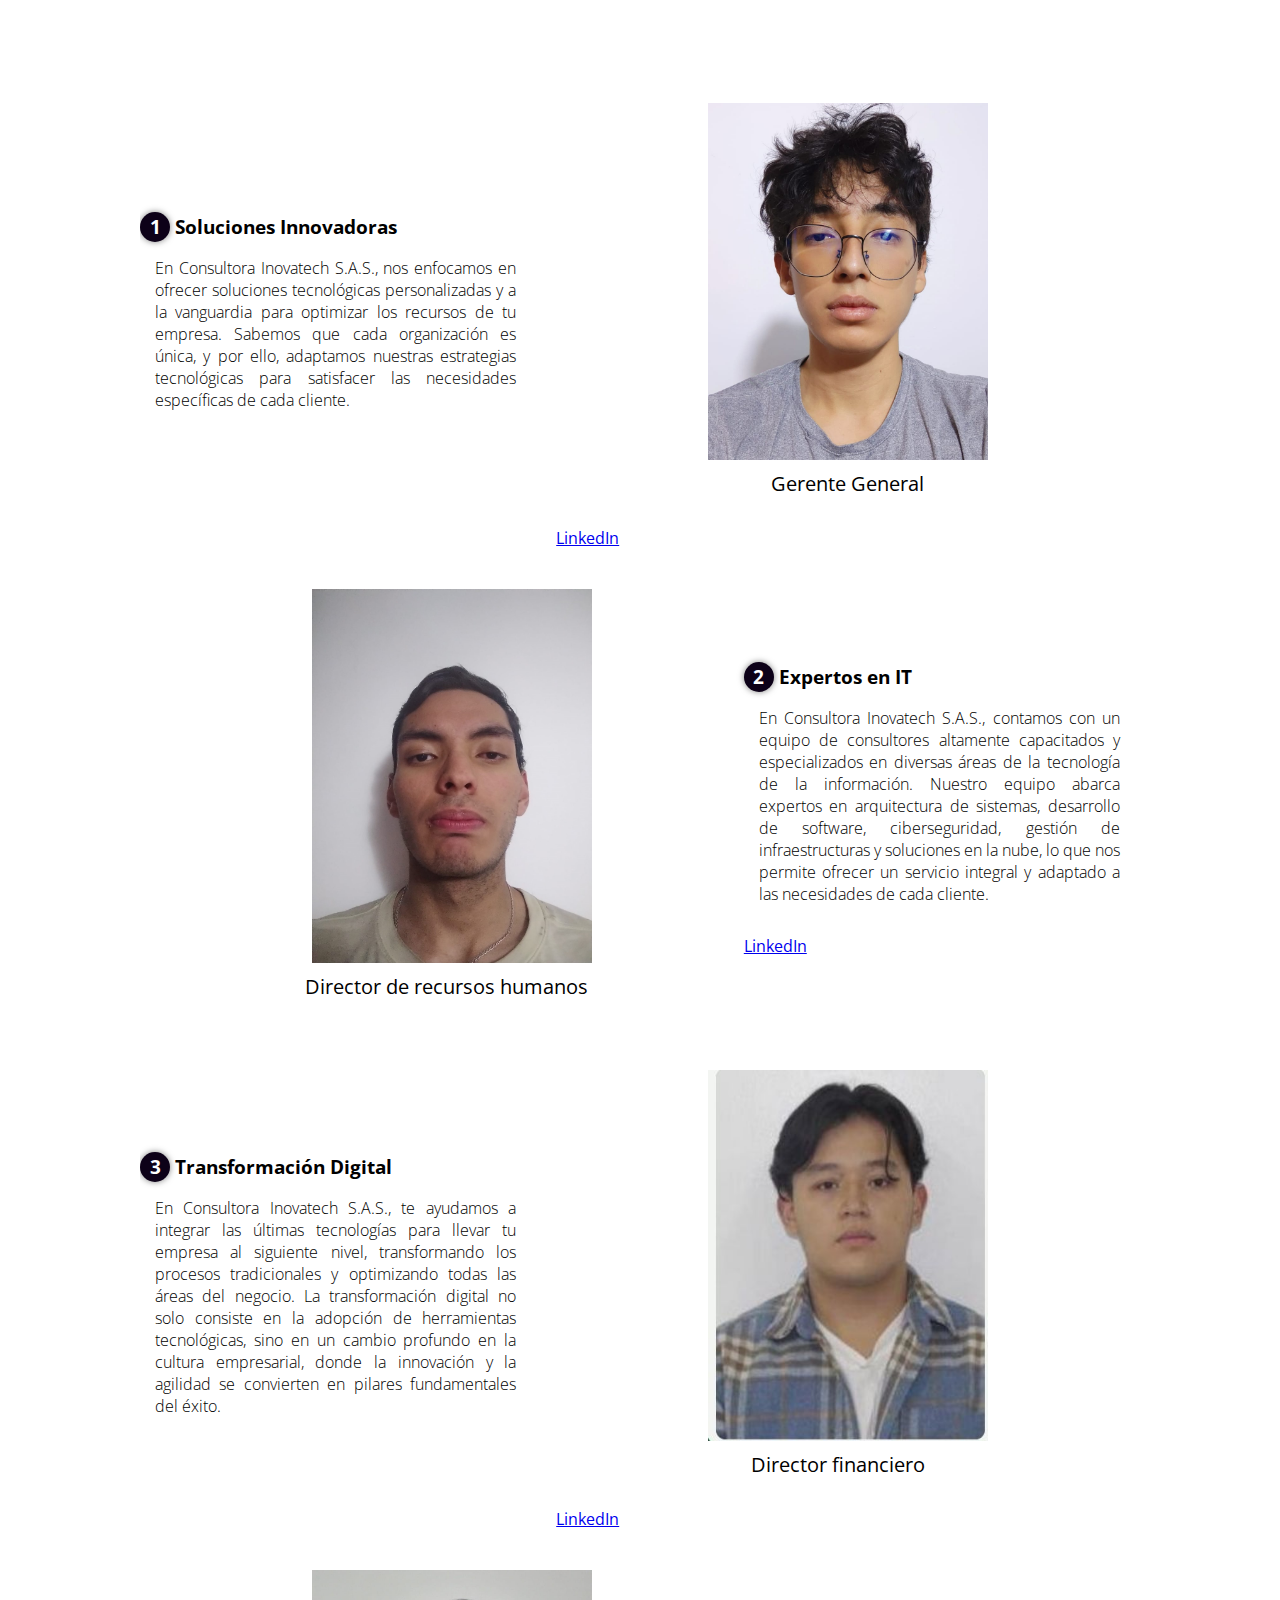
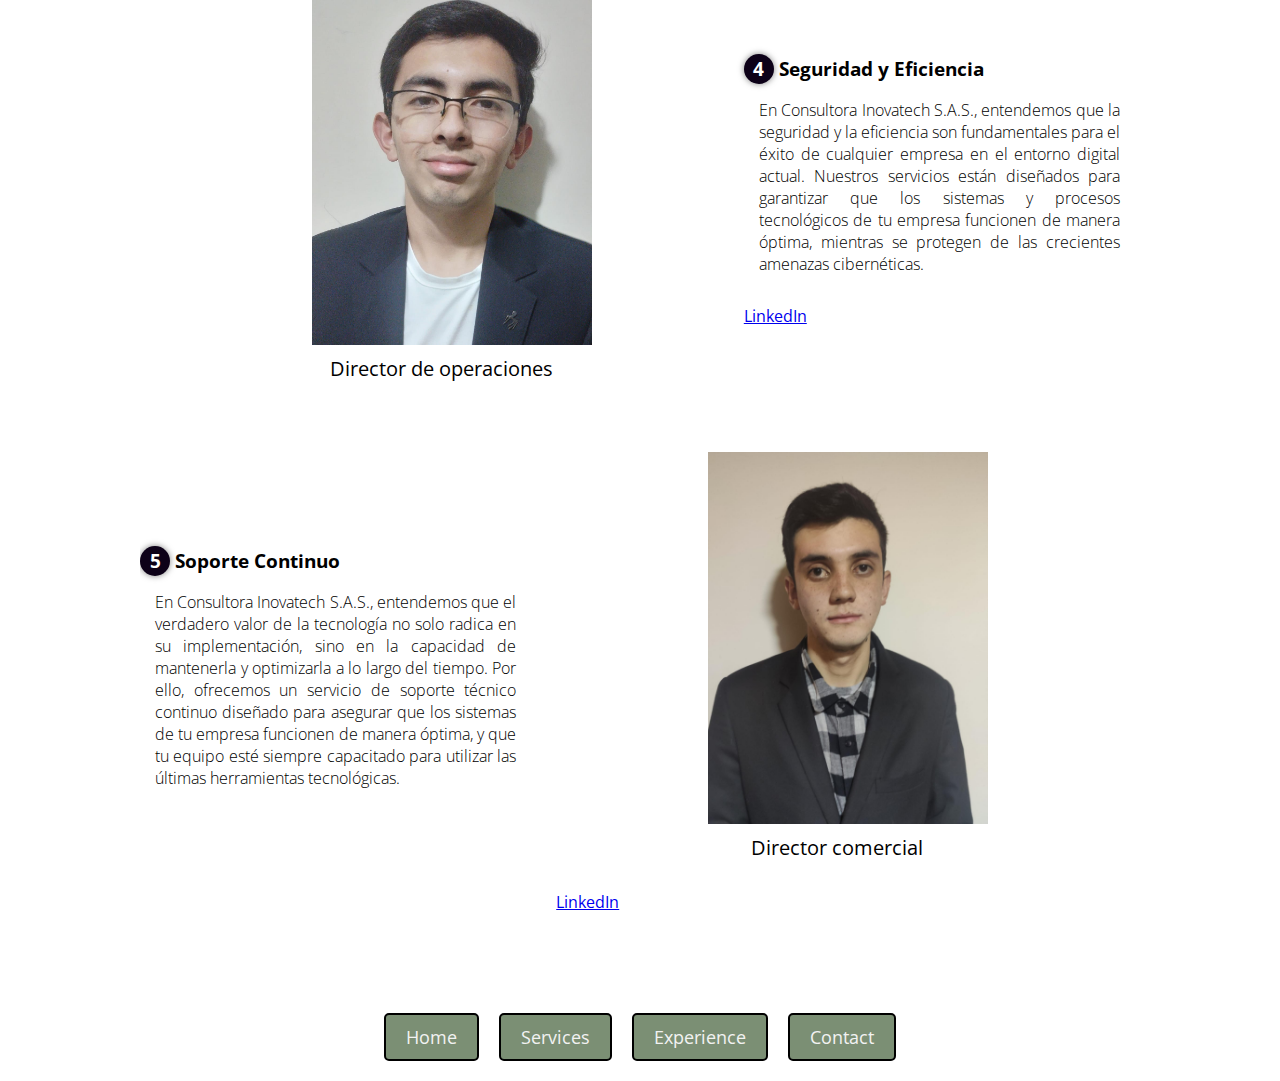
==== about.html @ f3a57cbb "Add files via upload" ====
<!DOCTYPE html>
<html lang="es">

<head>
    <meta charset="UTF-8">
    <meta name="viewport" content="width=device-width, initial-scale=1.0">
    <meta http-equiv="X-UA-Compatible" content="ie=edge">
    <title>Acerca de Nosotros - Consultora Inovatech S.A.S.</title>
    <style>
        .button-container {
            display: flex;
            justify-content: center;
            gap: 20px;
            margin-bottom: 20px;
        }

        .button-container a {
            text-decoration: none;
            padding: 10px 20px;
            background-color: #7B8F74; /* Fondo verde para los botones */
            color: #F2F2F2;
            font-size: 18px;
            border-radius: 5px;
            border: 2px solid #000;
            transition: background-color 0.3s ease, color 0.3s ease;
        }

        .button-container a:hover {
            background-color: #000;
            color: #F2F2F2;
        }
    </style>
    <link href="https://fonts.googleapis.com/css?family=Open+Sans:300,400,700,800&display=swap" rel="stylesheet">
    <link rel="stylesheet" href="css/estilos.css"> 
</head>

<body>
    <section id="acerca-de" class="contenedor sobre-nosotros">
        <h2 class="titulo">Acerca de nosotros</h2>
        <div class="contenedor-sobre-nosotros">
            <div class="contenido-textos">
                <div class="contenido-texto-imagen">
                    <div class="texto1">
                        <h3><span>1</span>Soluciones Innovadoras</h3>
                        <p>En Consultora Inovatech S.A.S., nos enfocamos en ofrecer soluciones tecnológicas personalizadas y a la vanguardia para optimizar los recursos de tu empresa. Sabemos que cada organización es única, y por ello, adaptamos nuestras estrategias tecnológicas para satisfacer las necesidades específicas de cada cliente.</p>
                    </div>
                    <div class="imagen-lado-derecho imagen-hover-container">
                        <img src="img/leo.jpeg" alt="Equipo Inovatech" class="imagen-about-us">
                        <div class="hover-text">Leo David Pérez Ramírez<br><br>Gerente General de Consultora Inovatech S.A.S., cuenta con cinco años de experiencia liderando la empresa hacia el éxito. Su rol incluye desarrollar estrategias, gestionar recursos y promover la innovación.<br><br>
                            Actualmente, está realizando un curso avanzado en gestión de proyectos tecnológicos. Su capacidad para transformar desafíos en oportunidades y su compromiso con la satisfacción del cliente lo destacan como un líder excepcional.<br><br>https://www.linkedin.com/in/leo-david-perez-ramirez-017656322?utm_source=share&utm_campaign=share_via&utm_content=profile&utm_medium=android_app</div>
                        <p class="texto-imagen1"><strong>Gerente General</strong></p>
                        <a href="https://www.linkedin.com/in/leo-david-perez-ramirez-017656322?utm_source=share&utm_campaign=share_via&utm_content=profile&utm_medium=android_app" target="_blank">LinkedIn</a>
                    </div>
                </div>
                <div class="contenido-texto-imagen-inverso">
                    <div class="imagen-lado-izquierdo imagen-hover-container">
                        <img src="img/ferddy.jpeg" alt="Equipo Inovatech" class="imagen-about-us">
                        <div class="hover-text">Ferddy Darrell Riaño Saldaña<br><br>Director de Recursos Humanos de Consultora Inovatech S.A.S. Con una amplia experiencia en gestión de talento, se encarga de supervisar y optimizar los procesos de reclutamiento, desarrollo y retención de personal.

                            <br><br>Actualmente, está realizando un curso avanzado en desarrollo organizacional. Su capacidad para mejorar el ambiente laboral y su compromiso con el bienestar de los empleados lo destacan como un líder fundamental en la empresa.</div>
                        <p class="texto-imagen2"><strong>Director de recursos humanos</strong></p>
                    </div>
                    <div class="texto2">
                        <h3><span>2</span>Expertos en IT</h3>
                        <p>En Consultora Inovatech S.A.S., contamos con un equipo de consultores altamente capacitados y especializados en diversas áreas de la tecnología de la información. Nuestro equipo abarca expertos en arquitectura de sistemas, desarrollo de software, ciberseguridad, gestión de infraestructuras y soluciones en la nube, lo que nos permite ofrecer un servicio integral y adaptado a las necesidades de cada cliente.</p>
                        <a href="https://www.linkedin.com/in/ferddy-darrell-ria%C3%B1o-salda%C3%B1a-5b4982328?lipi=urn%3Ali%3Apage%3Ad_flagship3_profile_view_base_contact_details%3BFHNaKoNQT3SoKS76l8P3gw%3D%3D" target="_blank">LinkedIn</a>
                    </div>
                </div>
                <div class="contenido-texto-imagen">
                    <div class="texto1">
                        <h3><span>3</span>Transformación Digital</h3>
                        <p>En Consultora Inovatech S.A.S., te ayudamos a integrar las últimas tecnologías para llevar tu empresa al siguiente nivel, transformando los procesos tradicionales y optimizando todas las áreas del negocio. La transformación digital no solo consiste en la adopción de herramientas tecnológicas, sino en un cambio profundo en la cultura empresarial, donde la innovación y la agilidad se convierten en pilares fundamentales del éxito.</p>
                    </div>
                    <div class="imagen-lado-derecho imagen-hover-container">
                        <img src="img/daniel.jpeg" alt="Transformación Digital" class="imagen-about-us">
                        <div class="hover-text">Danniel Alejandro Parra Chavarro<br><br>Director Financiero de Consultora Inovatech S.A.S. Con una sólida experiencia en gestión financiera, supervisa los recursos económicos de la empresa, asegurando una administración eficiente y efectiva. 

                            <br><br>Actualmente, está realizando un curso avanzado en análisis financiero. Su capacidad para optimizar procesos financieros y su compromiso con la estabilidad económica de la empresa lo convierten en un líder esencial.</div>
                        <p class="texto-imagen3"><strong>Director financiero</strong></p>
                        <a href="https://www.linkedin.com/in/danniel-alejandro-parra-chavarro-335135322/" target="_blank">LinkedIn</a>
                    </div>
                </div>

                <div class="contenido-texto-imagen-inverso">
                    <div class="imagen-lado-izquierdo imagen-hover-container">
                        <img src="img/jose.jpeg" alt="Seguridad y Eficiencia" class="imagen-about-us">
                        <div class="hover-text">José Luis Sabogal Monroy<br><br>Director de Operaciones de Consultora Inovatech S.A.S. Con una vasta experiencia en gestión operativa, supervisa y optimiza los procesos internos para asegurar la eficiencia y calidad en los servicios. 

                            <br><br>Actualmente, está realizando un curso avanzado en gestión de operaciones. Su habilidad para mejorar la productividad y su compromiso con la excelencia operativa lo convierten en un líder clave en la empresa.</div>
                        <p class="texto-imagen4"><strong>Director de operaciones </strong></p>
                    </div>
                    <div class="texto2">
                        <h3><span>4</span>Seguridad y Eficiencia</h3>
                        <p>En Consultora Inovatech S.A.S., entendemos que la seguridad y la eficiencia son fundamentales para el éxito de cualquier empresa en el entorno digital actual. Nuestros servicios están diseñados para garantizar que los sistemas y procesos tecnológicos de tu empresa funcionen de manera óptima, mientras se protegen de las crecientes amenazas cibernéticas.</p>
                        <a href="https://www.linkedin.com/in/jose-luis-sabogal-monroy-962540328/" target="_blank">LinkedIn</a>
                    </div>
                </div>                    
                <div class="contenido-texto-imagen">
                    <div class="texto1">
                        <h3><span>5</span>Soporte Continuo</h3>
                        <p>En Consultora Inovatech S.A.S., entendemos que el verdadero valor de la tecnología no solo radica en su implementación, sino en la capacidad de mantenerla y optimizarla a lo largo del tiempo. Por ello, ofrecemos un servicio de soporte técnico continuo diseñado para asegurar que los sistemas de tu empresa funcionen de manera óptima, y que tu equipo esté siempre capacitado para utilizar las últimas herramientas tecnológicas.</p>
                    </div>
                    <div class="imagen-lado-derecho imagen-hover-container">
                        <img src="img/juan.jpeg" alt="Soporte Continuo" class="imagen-about-us">
                        <div class="hover-text">Juan David Ramírez Valero<br><br>Director Comercial de Consultora Inovatech S.A.S. Con amplia experiencia en ventas y estrategias de mercado, lidera el desarrollo de nuevas oportunidades de negocio y la gestión de relaciones con clientes clave.

                            <br><br>Actualmente, está realizando un curso avanzado en estrategias de ventas y marketing. Su habilidad para impulsar el crecimiento comercial y su enfoque en la satisfacción del cliente lo convierten en un líder crucial para el éxito de la empresa.</div>
                        <p class="texto-imagen5"><strong>Director comercial</strong></p>
                        <a href="https://www.linkedin.com/in/juan-david-ramirez-valero-997497328?utm_source=share&utm_campaign=share_via&utm_content=profile&utm_medium=android_app" target="_blank">LinkedIn</a>
                    </div>
                </div>                    
            </div>
        </div>
    </section>
    <div class="button-container">
        <a href="index.html">Home</a>
        <a href="services.html">Services</a>
        <a href="experience.html">Experience</a>
        <a href="contact.html">Contact</a>
    </div>
</body>

</html>
---- css/estilos.css ----
* {
    margin: 0;
    padding: 0;
    box-sizing: border-box;
}

body {
    font-family: 'Open Sans', sans-serif;
}

.contenedor {
    padding: 60px 0;
    width: 90%;
    max-width: 1000px;
    margin: auto;
    overflow: hidden;
}

.titulo {
    color: #0e0211;
    font-size: 30px;
    text-align: center;
    margin-bottom: 60px;
}

/* Header */

header {
    width: 100%;
    height: 600px;
    background: #d64040;
    background: linear-gradient(to right, hsla(135, 25%, 36%, 0.788), hsla(135, 25%, 36%, 0.788)), url(../img/Top.png);
    background-size: cover;
    background-attachment: fixed;
    position: relative;
}

nav {
    text-align: right;
    padding: 30px 50px 0 0;
}

nav > a {
    color: #fff;
    font-weight: 300;
    text-decoration: none;
    margin-right: 10px;
}

nav > a:hover {
    text-decoration: underline;
}

.textos-header {
    display: flex;
    height: 430px;
    width: 100%;
    align-items: center;
    justify-content: center;
    flex-direction: column;
    text-align: center;
}

.textos-header h1 {
    font-size: 50px;
    color: #fff;
}

.textos-header h2 {
    font-size: 30px;
    font-weight: 300;
    color: #fff;
}

.wave {
    position: absolute;
    bottom: 0;
    width: 100%;
}

/* Acerca de Nosotros */

.sobre-nosotros {
    padding: 30px 0 60px 0;
}

.contenedor-sobre-nosotros {
    display: flex;
    justify-content: space-evenly;
}

.imagen-about-us {
    width: 48%;
    height: auto;
    object-fit: cover;
}

.sobre-nosotros .contenido-textos {
    width: 100%;
}

.contenido-textos h3 {
    margin-bottom: 15px;
}

.contenido-textos h3 span {
    background: #0d0118;
    color: #fff;
    border-radius: 50%;
    display: inline-block;
    text-align: center;
    width: 30px;
    height: 30px;
    padding: 2px;
    box-shadow: 0 0 6px 0 rgba(0, 0, 0, .5);
    margin-right: 5px;
}

.contenido-textos p {
    padding: 0px 0px 30px 15px;
    font-weight: 300;
    text-align: justify;
}

.imagen-hover-container {
    position: relative;
}

.hover-text {
    position: absolute;
    top: 50%;
    left: 50%;
    transform: translate(-50%, -50%);
    color: white;
    font-weight: bold;
    font-size: 16px;
    background: rgba(0, 0, 0, 0.7);
    padding: 10px;
    border-radius: 5px;
    opacity: 0;
    transition: opacity 0.3s ease;
}

.imagen-hover-container:hover .hover-text {
    opacity: 1;
}

.texto-imagen1 {
    text-align: center; /* Centrar el texto inicialmente */
    font-weight: bold;  /* Negrita para el texto */
    margin-top: 10px;   /* Espacio entre la imagen y el texto */
    font-size: 20px;    /* Ajustar el tamaño de la fuente */
    margin-left: 200px;  /* Corre el texto un poco a la derecha */
}

.texto-imagen2 {
    text-align: center; /* Centrar el texto inicialmente */
    font-weight: bold;  /* Negrita para el texto */
    margin-top: 10px;   /* Espacio entre la imagen y el texto */
    font-size: 20px;    /* Ajustar el tamaño de la fuente */
    margin-left: 130px;  /* Corre el texto un poco a la derecha */
}

.texto-imagen3 {
    text-align: center; /* Centrar el texto inicialmente */
    font-weight: bold;  /* Negrita para el texto */
    margin-top: 10px;   /* Espacio entre la imagen y el texto */
    font-size: 20px;    /* Ajustar el tamaño de la fuente */
    margin-left: 180px;  /* Corre el texto un poco a la derecha */
}

.texto-imagen4 {
    text-align: center; /* Centrar el texto inicialmente */
    font-weight: bold;  /* Negrita para el texto */
    margin-top: 10px;   /* Espacio entre la imagen y el texto */
    font-size: 20px;    /* Ajustar el tamaño de la fuente */
    margin-left: 155px;  /* Corre el texto un poco a la derecha */
}

.texto-imagen5 {
    text-align: center; /* Centrar el texto inicialmente */
    font-weight: bold;  /* Negrita para el texto */
    margin-top: 10px;   /* Espacio entre la imagen y el texto */
    font-size: 20px;    /* Ajustar el tamaño de la fuente */
    margin-left: 180px;  /* Corre el texto un poco a la derecha */
}


.contenido-texto-imagen {
    display: flex;
    justify-content: space-between;
    align-items: center;
    margin-bottom: 40px; /* Espacio entre los bloques de contenido */
}

.contenido-texto-imagen-inverso {
    display: flex;
    justify-content: space-between;
    align-items: center;
    margin-bottom: 40px; /* Espacio entre los bloques de contenido */
}

.texto1 {
    width: 60%; /* Ajusta el ancho del texto para un mejor balance */
    padding-right: 20px; /* Espacio entre el texto y la imagen */
}

.texto2 {
    width: 60%; /* Ajusta el ancho del texto para un mejor balance */
    padding-right: 20px; /* Espacio entre el texto y la imagen */
}

.imagen-lado-derecho {
    width: 90%; /* Reduce el tamaño de la imagen para que sea más proporcional */
    margin-left: 20px;
}

.imagen-lado-izquierdo {
    width: 90%; /* Reduce el tamaño de la imagen para que sea más proporcional */
    margin-left: 20px;
}

.imagen-lado-derecho img {
    max-width: 500%;
    height: auto;
    display: block;
    margin: auto; /* Asegura que las imágenes estén centradas */
}

.imagen-lado-izquierdo img {
    max-width: 100%;
    height: auto;
    display: block;
    margin: auto; /* Asegura que las imágenes estén centradas */
}

/* Cambiar la disposición cuando la imagen esté a la izquierda */
.contenido-inverso {
    flex-direction: row-reverse;
}

/* Responsividad */

@media screen and (max-width: 768px) {
    .contenido-texto-imagen,
    .contenido-inverso {
        flex-direction: column;
        align-items: center;
        margin-bottom: 20px;
    }

    .texto,
    .imagen-lado-derecho,
    .imagen-lado-izquierdo {
        width: 100%;
    }

    .imagen-lado-derecho, .imagen-lado-izquierdo {
        margin: 20px 0;
    }

    .texto {
        padding: 0 20px;
    }
}

/* Hover effect para las imágenes */

.imagen-hover-container {
    position: relative;
}

.hover-text {
    position: absolute;
    top: 50%;
    left: 50%;
    transform: translate(-50%, -50%);
    color: white;
    font-weight: bold;
    font-size: 16px;
    background: rgba(0, 0, 0, 0.7);
    padding: 10px;
    border-radius: 5px;
    opacity: 0;
    transition: opacity 0.3s ease;
}

.imagen-hover-container:hover .hover-text {
    opacity: 1;
}

/* Galería de servicios */

.portafolio {
    background: #f2f2f2;
}

.galeria-port {
    display: flex;
    justify-content: space-evenly;
    flex-wrap: wrap;
}

.imagen-port {
    width: 30%;
    margin-bottom: 10px;
    overflow: hidden;
    position: relative;
    cursor: pointer;
    box-shadow: 0 0 6px 0 rgb(0, 0, 0);
}

.imagen-port > img {
    width: 100%;
    height: 100%;
    object-fit: cover;
    display: block;
}

.hover-galeria {
    position: absolute;
    width: 100%;
    height: 100%;
    top: 0;
    transform: scale(0);
    background: rgba(15, 2, 26, 0.7);
    transition: transform .5s;
    display: flex;
    justify-content: center;
    align-items: center;
    flex-direction: column;
}

.hover-galeria img {
    width: 50px;
}

.hover-galeria p {
    color: #fff;
    font-size: 15px;
}

.imagen-port:hover .hover-galeria {
    transform: scale(1);
}

.servicio-info {
    display: none;
    background-color: rgba(255, 255, 255, 0.9);
    padding: 10px;
    position: absolute;
    top: 0;
    left: 0;
    right: 0;
    bottom: 0;
    overflow: auto;
}

/* Clientes */

.cards {
    display: flex;
    justify-content: space-evenly;
}

.cards .card {
    background: #09010f;
    display: flex;
    width: 46%;
    height: 200px;
    align-items: center;
    justify-content: space-evenly;
    border-radius: 5px;
    box-shadow: 0 0 6px 0 rgba(2, 0, 0, 0.918);
}

.cards .card img {
    width: 100px;
    height: 100px;
    object-fit: cover;
    border: 3px solid #fff;
    border-radius: 50%;
    display: block;
}

.cards .card > .contenido-texto-card {
    width: 60%;
    color: #fff;
}

.cards .card > .contenido-texto-card p {
    font-weight: 300;
    padding-top: 5px;
}



/* Footer */
footer {
    background: #7B8F74;
    padding: 20px 0; /* Reduzco el padding para hacer el footer menos alto */
    margin: auto;
    overflow: hidden;
}

.contenedor-footer {
    display: flex;
    width: 90%;
    justify-content: space-evenly;
    margin: auto;
    padding-bottom: 20px; /* Reduzco el padding para que sea más compacto */
    border-bottom: 1px solid rgb(0, 0, 0);
}

.content-foo {
    text-align: center;
}

.content-foo h4 {
    color: #fff;
    border-bottom: 2px solid #fff; /* Ajusto el borde para que se adapte al nuevo tamaño */
    padding-bottom: 5px;
    margin-bottom: 10px;
}

.content-foo p {
    color: rgb(255, 255, 255);
}

.content-foo a {
    color: #fff; /* Asegura que los enlaces sean blancos */
    text-decoration: none; /* Elimina el subrayado */
}

.content-foo a:hover {
    text-decoration: underline; /* Subraya los enlaces cuando el mouse pasa sobre ellos */
}
.titulo {
    color: #ffffff; /* Cambia el color del título "Contact" a blanco */
    text-align: center;
    font-size: 24px; /* Mantiene el tamaño del título */
    margin-bottom: 40px; /* Margen debajo del título */
}

.titulo-final {
    text-align: center;
    font-size: 18px; /* Ajusto el tamaño del texto para que sea más pequeño */
    margin: 10px 0 0 0;
    color: #ffffff;
}

/* formulario */

#formulario-contacto {
    margin: 40px auto;
    padding: 30px;
    background-color: #ffffff; /* Fondo blanco para un look limpio */
    border-radius: 12px; /* Bordes más redondeados */
    width: 80%; /* Ancho general del contenedor */
    max-width: 1000px; /* Ancho máximo para evitar que se expanda demasiado */
    box-shadow: 0 8px 16px rgba(0, 0, 0, 0.1); /* Sombra más pronunciada */
    display: flex; /* Usa flexbox para alinear los elementos en una fila */
    align-items: flex-start; /* Alinea los elementos al inicio verticalmente */
    transition: transform 0.3s ease, box-shadow 0.3s ease; /* Animaciones suaves para interacciones */
}

#formulario-contacto:hover {
    transform: translateY(-5px); /* Efecto de elevación al pasar el mouse */
    box-shadow: 0 12px 24px rgba(0, 0, 0, 0.15); /* Sombra más intensa al pasar el mouse */
}

.contact-container {
    display: flex;
    align-items: flex-start; /* Alinea verticalmente la imagen y el formulario */
    width: 100%;
}

.contact-image {
    max-width: 300px; /* Ajusta el tamaño máximo de la imagen */
    width: 100%;
    border-radius: 8px; /* Bordes redondeados para la imagen */
    box-shadow: 0 4px 8px rgba(0, 0, 0, 0.1); /* Sombra suave para la imagen */
    margin-right: 20px; /* Espacio entre la imagen y el formulario */
    transition: transform 0.3s ease; /* Animación para la imagen */
}

.contact-image:hover {
    transform: scale(1.05); /* Efecto de aumento al pasar el mouse sobre la imagen */
}

.form-wrapper {
    flex: 1; /* Permite que el formulario ocupe el espacio restante */
}

#formulario-contacto .titulo {
    margin-bottom: 20px;
    font-size: 28px; /* Tamaño de fuente más grande para el título */
    font-weight: 700; /* Negrita para mayor impacto */
    text-align: center; /* Alinea el título al centro */
    color: #333; /* Color de texto oscuro para mayor contraste */
}

#formulario-contacto label {
    display: block;
    margin-bottom: 10px;
    font-weight: 600; /* Negrita para etiquetas */
    color: #555; /* Color de texto más oscuro */
}

#formulario-contacto input,
#formulario-contacto textarea {
    width: 100%;
    padding: 12px; /* Más espacio interior */
    margin-bottom: 20px;
    border: 1px solid #ddd; /* Borde más suave */
    border-radius: 8px; /* Bordes redondeados */
    box-sizing: border-box;
    transition: border-color 0.3s ease, box-shadow 0.3s ease; /* Animación para interacciones */
}

#formulario-contacto input:focus,
#formulario-contacto textarea:focus {
    border-color: #007bff; /* Color de borde al enfocar */
    box-shadow: 0 0 5px rgba(0, 123, 255, 0.3); /* Sombra de enfoque */
    outline: none; /* Elimina el borde de enfoque predeterminado */
}

#formulario-contacto button {
    padding: 12px 24px; /* Más espacio interior para el botón */
    background-color: #007bff;
    color: white;
    border: none;
    border-radius: 8px; /* Bordes redondeados */
    cursor: pointer;
    display: block;
    margin: 0 auto;
    font-size: 16px; /* Tamaño de fuente más grande para el botón */
    transition: background-color 0.3s ease, transform 0.3s ease; /* Animación para el botón */
}

#formulario-contacto button:hover {
    background-color: #0056b3; /* Color de fondo al pasar el mouse */
    transform: scale(1.05); /* Efecto de aumento al pasar el mouse */
}


@media screen and (max-width:900px) {
    header {
        background-position: center;
    }

    .contenedor-sobre-nosotros {
        flex-direction: column;
        justify-content: center;
        align-items: center;
    }

    .sobre-nosotros .contenido-textos {
        width: 90%;
    }

    .imagen-about-us {
        width: 90%;
    }

    .imagen-port {
        width: 44%;
    }

    .cards {
        flex-direction: column;
        justify-content: center;
        align-items: center;
    }

    .cards .card {
        width: 90%;
    }

    .cards .card:first-child {
        margin-bottom: 30px;
    }
    #formulario-contacto {
        width: 90%; /* Ajusta el ancho del formulario en pantallas más pequeñas */
        flex-direction: row; /* Mantén la disposición horizontal */
    }

    .contact-container {
        flex-direction: row; /* Mantén la disposición horizontal */
    }

    .contact-image {
        max-width: 50%; /* Ajusta el tamaño máximo de la imagen */
        margin-right: 20px; /* Espacio entre la imagen y el formulario */
    }

    .form-wrapper {
        flex: 1; /* Permite que el formulario ocupe el espacio restante */
    }

    #formulario-contacto .titulo {
        font-size: 20px; /* Ajusta el tamaño del título en pantallas más pequeñas */
    }
}


@media screen and (max-width:500px) {
    nav {
        text-align: center;
        padding: 30px 0 0 0;
    }

    nav > a {
        margin-right: 5px;
    }

    .textos-header h1 {
        font-size: 35px;
    }

    .textos-header h2 {
        font-size: 20px;
    }

    .imagen-about-us {
        margin-bottom: 60px;
        width: 99%;
    }

    .sobre-nosotros .contenido-textos {
        width: 95%;
    }

    .imagen-port {
        width: 95%;
    }

    .cards .card {
        height: 450px;
        display: flex;
        flex-direction: column;
        align-items: center;
    }

    .cards .card img {
        width: 90px;
        height: 90px;
    }

    .contenedor-footer {
        flex-direction: column;
        border: none;
    }

    .content-foo {
        margin-bottom: 20px;
        text-align: center;
    }

    .content-foo h4 {
        border: none;
    }

    .content-foo p {
        color: rgb(0, 0, 0);
        border-bottom: 1px solid #000000;
        padding-bottom: 20px;
    }

    .titulo-final {
        font-size: 20px;
    }


 #formulario-contacto {
        padding: 15px;
    }

    .contact-image {
        max-width: 40%; /* Ajusta el tamaño máximo de la imagen en pantallas muy pequeñas */
        margin-right: 10px; /* Reduce el margen derecho */
    }

    .form-wrapper {
        width: 60%; /* Ajusta el ancho del formulario */
    }

    #formulario-contacto .titulo {
        font-size: 18px; /* Ajusta el tamaño del título para pantallas muy pequeñas */
    }

    #formulario-contacto input,
    #formulario-contacto textarea {
        padding: 8px;
    }

    #formulario-contacto button {
        padding: 8px 16px;
    }

}
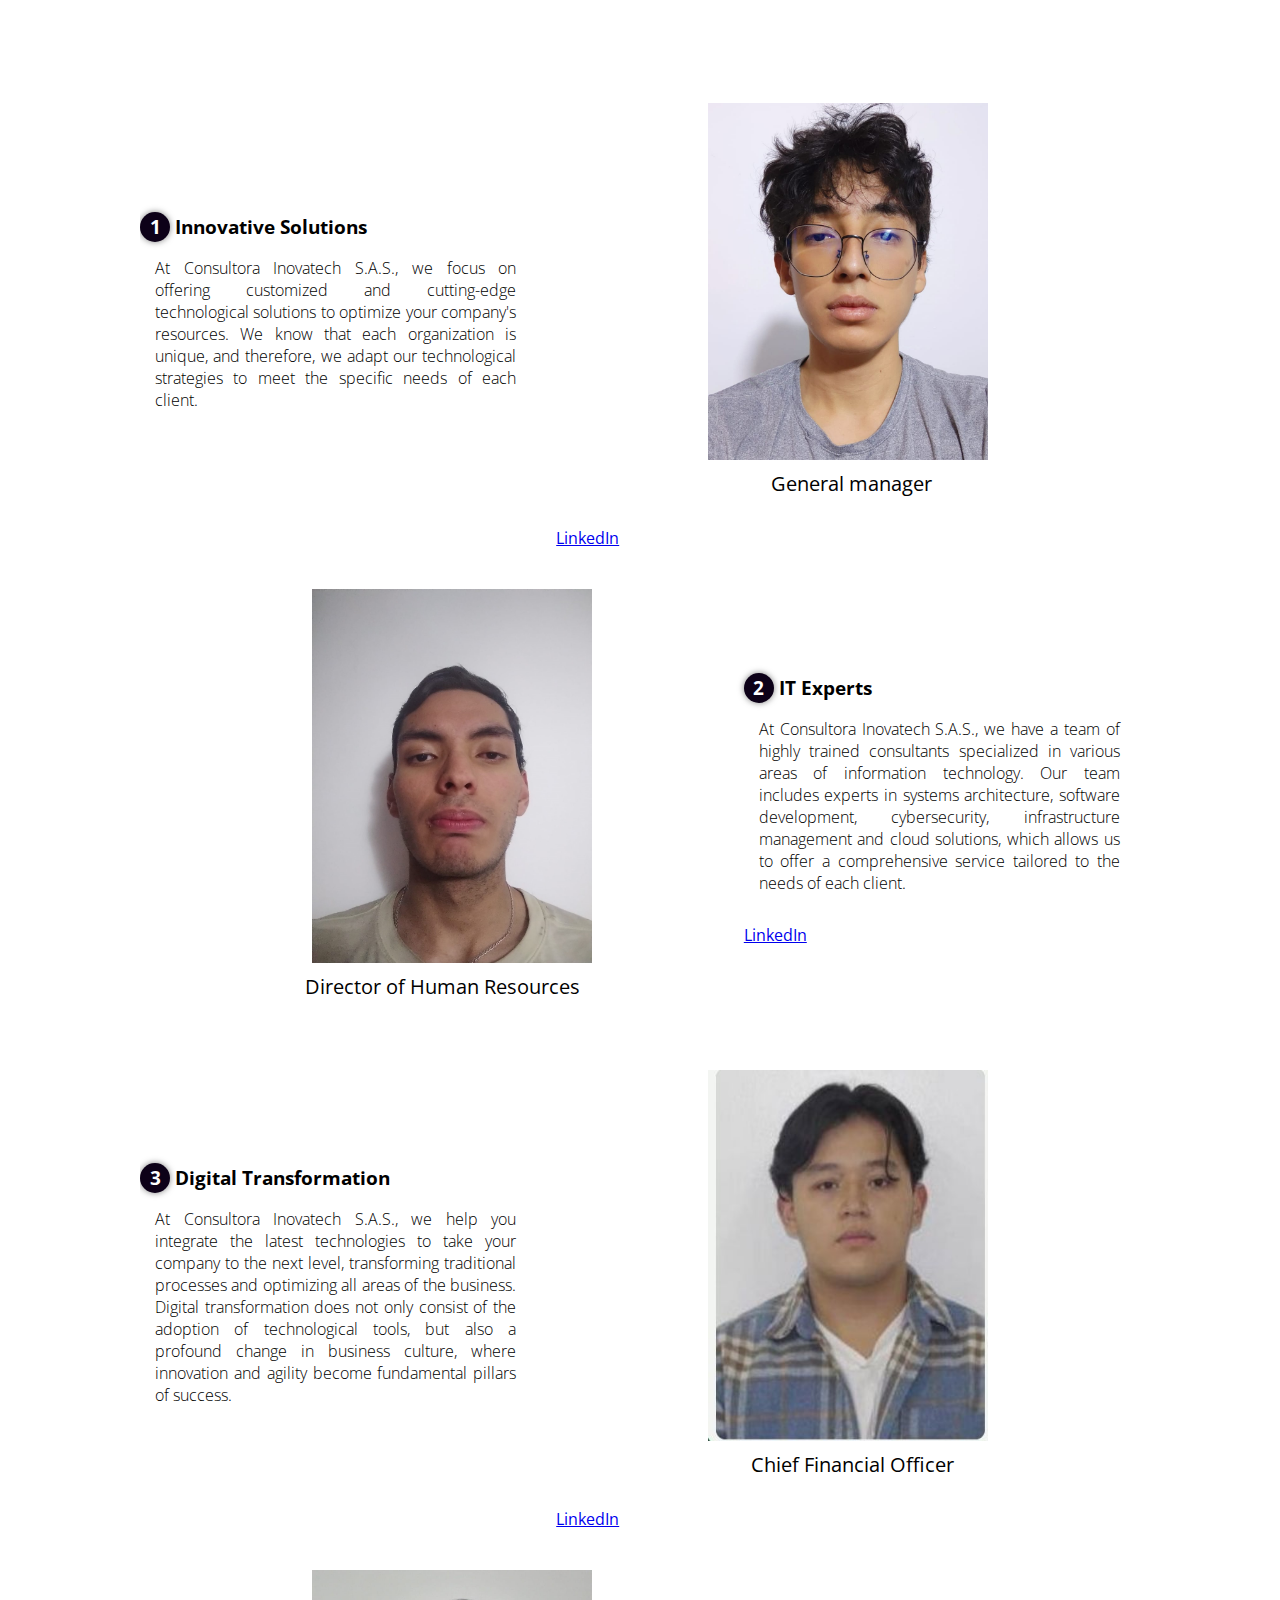
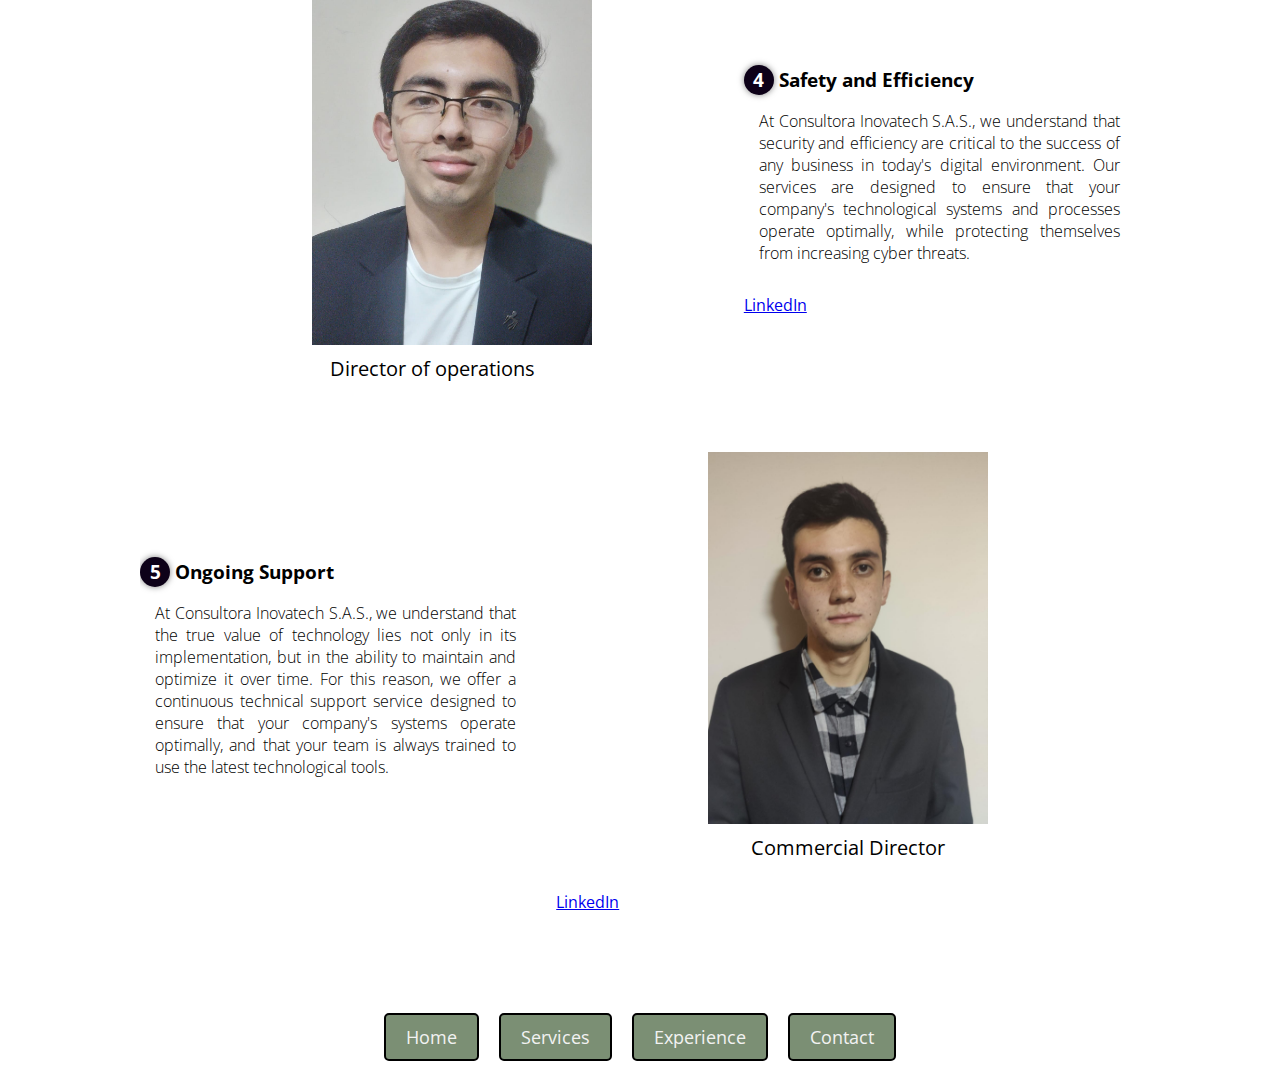
==== commit 0ae67da7: "Update about.html" ====
--- a/about.html
+++ b/about.html
@@ -5,7 +5,7 @@
     <meta charset="UTF-8">
     <meta name="viewport" content="width=device-width, initial-scale=1.0">
     <meta http-equiv="X-UA-Compatible" content="ie=edge">
-    <title>Acerca de Nosotros - Consultora Inovatech S.A.S.</title>
+    <title>About Us</title>
     <style>
         .button-container {
             display: flex;
@@ -36,47 +36,47 @@
 
 <body>
     <section id="acerca-de" class="contenedor sobre-nosotros">
-        <h2 class="titulo">Acerca de nosotros</h2>
+        <h2 class="titulo">About Us</h2>
         <div class="contenedor-sobre-nosotros">
             <div class="contenido-textos">
                 <div class="contenido-texto-imagen">
                     <div class="texto1">
-                        <h3><span>1</span>Soluciones Innovadoras</h3>
-                        <p>En Consultora Inovatech S.A.S., nos enfocamos en ofrecer soluciones tecnológicas personalizadas y a la vanguardia para optimizar los recursos de tu empresa. Sabemos que cada organización es única, y por ello, adaptamos nuestras estrategias tecnológicas para satisfacer las necesidades específicas de cada cliente.</p>
+                        <h3><span>1</span>Innovative Solutions</h3>
+                        <p>At Consultora Inovatech S.A.S., we focus on offering customized and cutting-edge technological solutions to optimize your company's resources. We know that each organization is unique, and therefore, we adapt our technological strategies to meet the specific needs of each client.</p>
                     </div>
                     <div class="imagen-lado-derecho imagen-hover-container">
                         <img src="img/leo.jpeg" alt="Equipo Inovatech" class="imagen-about-us">
-                        <div class="hover-text">Leo David Pérez Ramírez<br><br>Gerente General de Consultora Inovatech S.A.S., cuenta con cinco años de experiencia liderando la empresa hacia el éxito. Su rol incluye desarrollar estrategias, gestionar recursos y promover la innovación.<br><br>
-                            Actualmente, está realizando un curso avanzado en gestión de proyectos tecnológicos. Su capacidad para transformar desafíos en oportunidades y su compromiso con la satisfacción del cliente lo destacan como un líder excepcional.<br><br>https://www.linkedin.com/in/leo-david-perez-ramirez-017656322?utm_source=share&utm_campaign=share_via&utm_content=profile&utm_medium=android_app</div>
-                        <p class="texto-imagen1"><strong>Gerente General</strong></p>
+                        <div class="hover-text">Leo David Pérez Ramírez<br><br>General Manager of Consultora Inovatech S.A.S., he has five years of experience leading the company to success. His role includes developing strategies, managing resources and promoting innovation.<br><br>
+                            He is currently taking an advanced course in technology project management. His ability to transform challenges into opportunities and his commitment to customer satisfaction distinguish him as an exceptional leader.</div>
+                        <p class="texto-imagen1"><strong>General manager</strong></p>
                         <a href="https://www.linkedin.com/in/leo-david-perez-ramirez-017656322?utm_source=share&utm_campaign=share_via&utm_content=profile&utm_medium=android_app" target="_blank">LinkedIn</a>
                     </div>
                 </div>
                 <div class="contenido-texto-imagen-inverso">
                     <div class="imagen-lado-izquierdo imagen-hover-container">
                         <img src="img/ferddy.jpeg" alt="Equipo Inovatech" class="imagen-about-us">
-                        <div class="hover-text">Ferddy Darrell Riaño Saldaña<br><br>Director de Recursos Humanos de Consultora Inovatech S.A.S. Con una amplia experiencia en gestión de talento, se encarga de supervisar y optimizar los procesos de reclutamiento, desarrollo y retención de personal.
+                        <div class="hover-text">Ferddy Darrell Riaño Saldaña<br><br>Director of Human Resources at Consultora Inovatech S.A.S. With extensive experience in talent management, he is responsible for supervising and optimizing the processes of recruitment, development and staff retention.
 
-                            <br><br>Actualmente, está realizando un curso avanzado en desarrollo organizacional. Su capacidad para mejorar el ambiente laboral y su compromiso con el bienestar de los empleados lo destacan como un líder fundamental en la empresa.</div>
-                        <p class="texto-imagen2"><strong>Director de recursos humanos</strong></p>
+                            <br><br>He is currently taking an advanced course in organizational development. His ability to improve the work environment and his commitment to employee well-being make him a key leader in the company.</div>
+                        <p class="texto-imagen2"><strong>Director of Human Resources</strong></p>
                     </div>
                     <div class="texto2">
-                        <h3><span>2</span>Expertos en IT</h3>
-                        <p>En Consultora Inovatech S.A.S., contamos con un equipo de consultores altamente capacitados y especializados en diversas áreas de la tecnología de la información. Nuestro equipo abarca expertos en arquitectura de sistemas, desarrollo de software, ciberseguridad, gestión de infraestructuras y soluciones en la nube, lo que nos permite ofrecer un servicio integral y adaptado a las necesidades de cada cliente.</p>
+                        <h3><span>2</span>IT Experts</h3>
+                        <p>At Consultora Inovatech S.A.S., we have a team of highly trained consultants specialized in various areas of information technology. Our team includes experts in systems architecture, software development, cybersecurity, infrastructure management and cloud solutions, which allows us to offer a comprehensive service tailored to the needs of each client.</p>
                         <a href="https://www.linkedin.com/in/ferddy-darrell-ria%C3%B1o-salda%C3%B1a-5b4982328?lipi=urn%3Ali%3Apage%3Ad_flagship3_profile_view_base_contact_details%3BFHNaKoNQT3SoKS76l8P3gw%3D%3D" target="_blank">LinkedIn</a>
                     </div>
                 </div>
                 <div class="contenido-texto-imagen">
                     <div class="texto1">
-                        <h3><span>3</span>Transformación Digital</h3>
-                        <p>En Consultora Inovatech S.A.S., te ayudamos a integrar las últimas tecnologías para llevar tu empresa al siguiente nivel, transformando los procesos tradicionales y optimizando todas las áreas del negocio. La transformación digital no solo consiste en la adopción de herramientas tecnológicas, sino en un cambio profundo en la cultura empresarial, donde la innovación y la agilidad se convierten en pilares fundamentales del éxito.</p>
+                        <h3><span>3</span>Digital Transformation</h3>
+                        <p>At Consultora Inovatech S.A.S., we help you integrate the latest technologies to take your company to the next level, transforming traditional processes and optimizing all areas of the business. Digital transformation does not only consist of the adoption of technological tools, but also a profound change in business culture, where innovation and agility become fundamental pillars of success.</p>
                     </div>
                     <div class="imagen-lado-derecho imagen-hover-container">
                         <img src="img/daniel.jpeg" alt="Transformación Digital" class="imagen-about-us">
-                        <div class="hover-text">Danniel Alejandro Parra Chavarro<br><br>Director Financiero de Consultora Inovatech S.A.S. Con una sólida experiencia en gestión financiera, supervisa los recursos económicos de la empresa, asegurando una administración eficiente y efectiva. 
+                        <div class="hover-text">Danniel Alejandro Parra Chavarro<br><br>Financial Director of Inovatech Consulting S.A.S. With solid experience in financial management, he oversees the company's financial resources, ensuring efficient and effective administration.
 
-                            <br><br>Actualmente, está realizando un curso avanzado en análisis financiero. Su capacidad para optimizar procesos financieros y su compromiso con la estabilidad económica de la empresa lo convierten en un líder esencial.</div>
-                        <p class="texto-imagen3"><strong>Director financiero</strong></p>
+                            <br><br>He is currently taking an advanced course in financial analysis. His ability to optimize financial processes and his commitment to the economic stability of the company make him an essential leader.</div>
+                        <p class="texto-imagen3"><strong>Chief Financial Officer</strong></p>
                         <a href="https://www.linkedin.com/in/danniel-alejandro-parra-chavarro-335135322/" target="_blank">LinkedIn</a>
                     </div>
                 </div>
@@ -84,28 +84,28 @@
                 <div class="contenido-texto-imagen-inverso">
                     <div class="imagen-lado-izquierdo imagen-hover-container">
                         <img src="img/jose.jpeg" alt="Seguridad y Eficiencia" class="imagen-about-us">
-                        <div class="hover-text">José Luis Sabogal Monroy<br><br>Director de Operaciones de Consultora Inovatech S.A.S. Con una vasta experiencia en gestión operativa, supervisa y optimiza los procesos internos para asegurar la eficiencia y calidad en los servicios. 
+                        <div class="hover-text">José Luis Sabogal Monroy<br><br>Director of Operations at Inovatech Consulting S.A.S. With vast experience in operational management, he supervises and optimizes internal processes to ensure efficiency and quality in services. 
 
-                            <br><br>Actualmente, está realizando un curso avanzado en gestión de operaciones. Su habilidad para mejorar la productividad y su compromiso con la excelencia operativa lo convierten en un líder clave en la empresa.</div>
-                        <p class="texto-imagen4"><strong>Director de operaciones </strong></p>
+                            <br><br>He is currently pursuing an advanced course in operations management. His ability to improve productivity and commitment to operational excellence make him a key leader in the company.</div>
+                        <p class="texto-imagen4"><strong>Director of operations </strong></p>
                     </div>
                     <div class="texto2">
-                        <h3><span>4</span>Seguridad y Eficiencia</h3>
-                        <p>En Consultora Inovatech S.A.S., entendemos que la seguridad y la eficiencia son fundamentales para el éxito de cualquier empresa en el entorno digital actual. Nuestros servicios están diseñados para garantizar que los sistemas y procesos tecnológicos de tu empresa funcionen de manera óptima, mientras se protegen de las crecientes amenazas cibernéticas.</p>
+                        <h3><span>4</span>Safety and Efficiency</h3>
+                        <p>At Consultora Inovatech S.A.S., we understand that security and efficiency are critical to the success of any business in today's digital environment. Our services are designed to ensure that your company's technological systems and processes operate optimally, while protecting themselves from increasing cyber threats.</p>
                         <a href="https://www.linkedin.com/in/jose-luis-sabogal-monroy-962540328/" target="_blank">LinkedIn</a>
                     </div>
                 </div>                    
                 <div class="contenido-texto-imagen">
                     <div class="texto1">
-                        <h3><span>5</span>Soporte Continuo</h3>
-                        <p>En Consultora Inovatech S.A.S., entendemos que el verdadero valor de la tecnología no solo radica en su implementación, sino en la capacidad de mantenerla y optimizarla a lo largo del tiempo. Por ello, ofrecemos un servicio de soporte técnico continuo diseñado para asegurar que los sistemas de tu empresa funcionen de manera óptima, y que tu equipo esté siempre capacitado para utilizar las últimas herramientas tecnológicas.</p>
+                        <h3><span>5</span>Ongoing Support</h3>
+                        <p>At Consultora Inovatech S.A.S., we understand that the true value of technology lies not only in its implementation, but in the ability to maintain and optimize it over time. For this reason, we offer a continuous technical support service designed to ensure that your company's systems operate optimally, and that your team is always trained to use the latest technological tools.</p>
                     </div>
                     <div class="imagen-lado-derecho imagen-hover-container">
                         <img src="img/juan.jpeg" alt="Soporte Continuo" class="imagen-about-us">
-                        <div class="hover-text">Juan David Ramírez Valero<br><br>Director Comercial de Consultora Inovatech S.A.S. Con amplia experiencia en ventas y estrategias de mercado, lidera el desarrollo de nuevas oportunidades de negocio y la gestión de relaciones con clientes clave.
+                        <div class="hover-text">Juan David Ramírez Valero<br><br>Commercial Director of Consultora Inovatech S.A.S. With extensive experience in sales and market strategies, he leads the development of new business opportunities and the management of relationships with key clients.
 
-                            <br><br>Actualmente, está realizando un curso avanzado en estrategias de ventas y marketing. Su habilidad para impulsar el crecimiento comercial y su enfoque en la satisfacción del cliente lo convierten en un líder crucial para el éxito de la empresa.</div>
-                        <p class="texto-imagen5"><strong>Director comercial</strong></p>
+                            <br><br>He is currently taking an advanced course in sales and marketing strategies. His ability to drive business growth and focus on customer satisfaction make him a crucial leader for the company's success.</div>
+                        <p class="texto-imagen5"><strong>Commercial Director</strong></p>
                         <a href="https://www.linkedin.com/in/juan-david-ramirez-valero-997497328?utm_source=share&utm_campaign=share_via&utm_content=profile&utm_medium=android_app" target="_blank">LinkedIn</a>
                     </div>
                 </div>                    
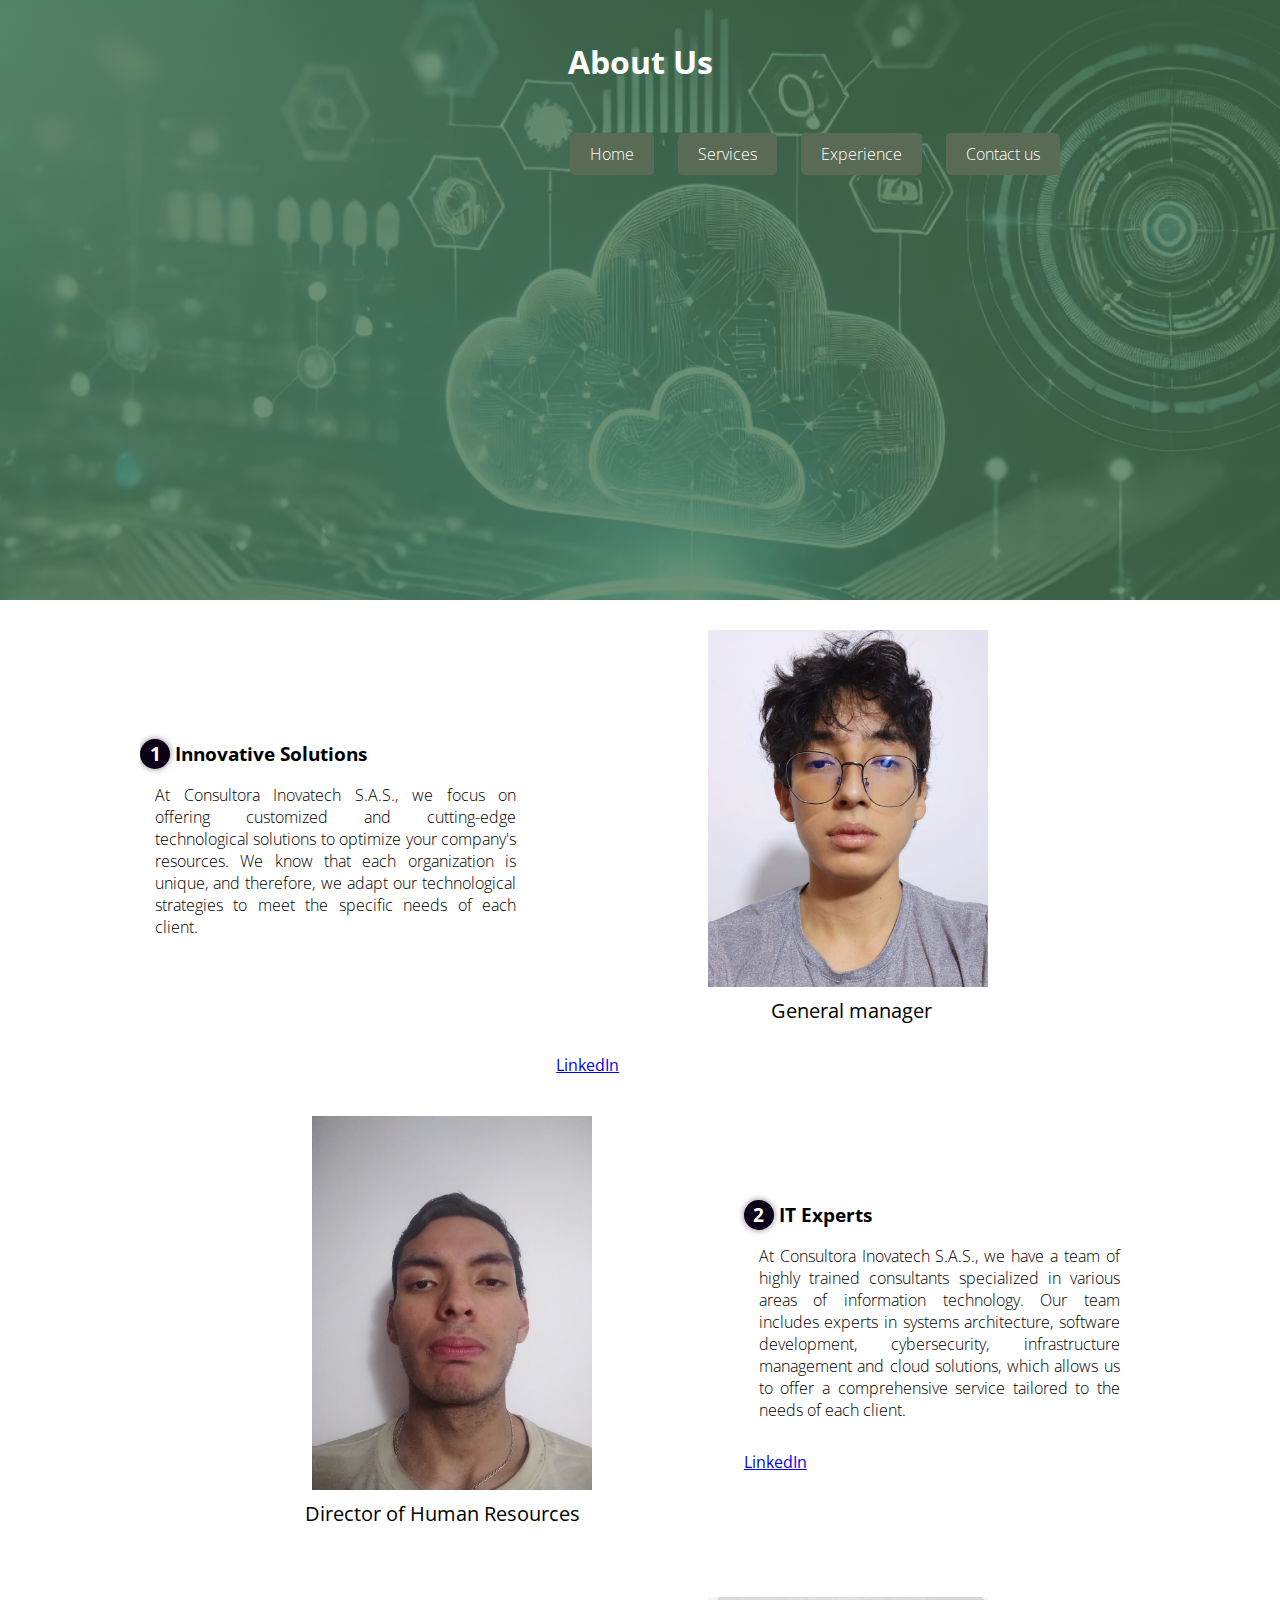
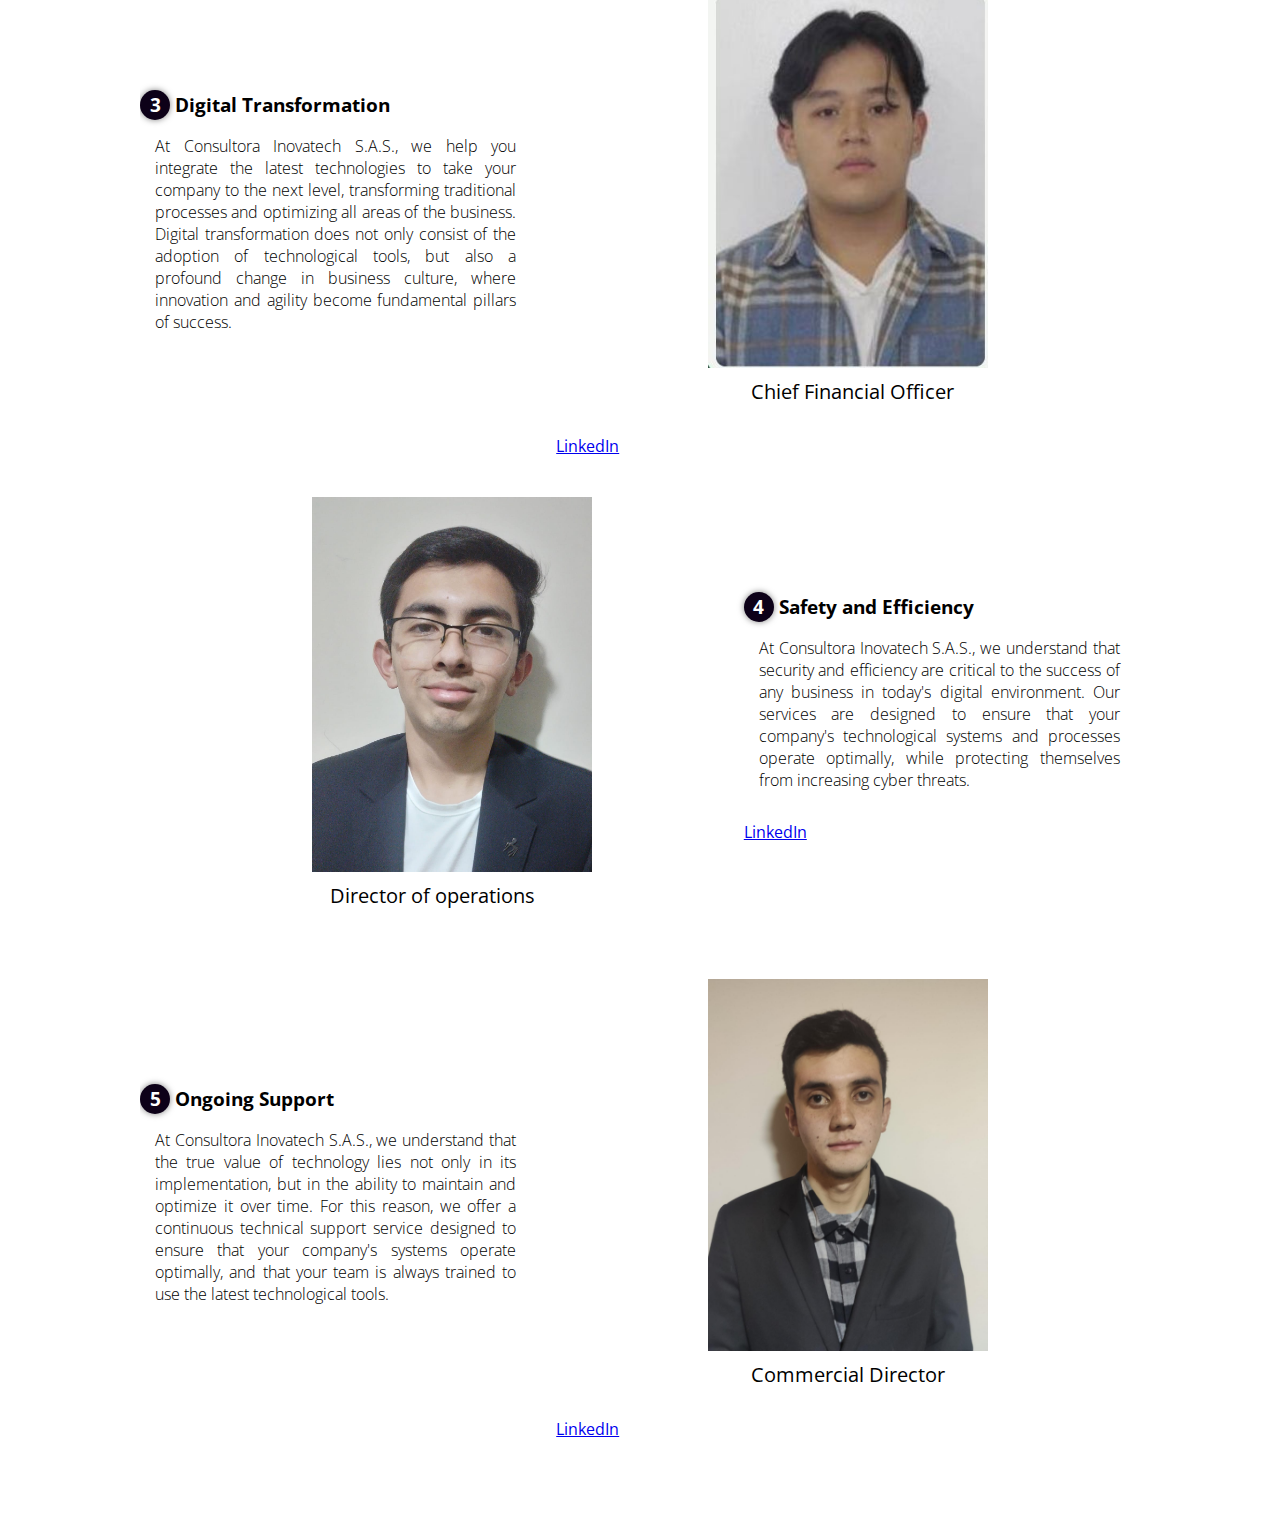
==== commit 243ad3bd: "Add files via upload" ====
--- a/about.html
+++ b/about.html
@@ -6,37 +6,137 @@
     <meta name="viewport" content="width=device-width, initial-scale=1.0">
     <meta http-equiv="X-UA-Compatible" content="ie=edge">
     <title>About Us</title>
+     <link rel="stylesheet" href="https://cdnjs.cloudflare.com/ajax/libs/font-awesome/6.4.0/css/all.min.css">
     <style>
-        .button-container {
+        @keyframes pulse {
+            0% { transform: scale(1); }
+            50% { transform: scale(1.05); }
+            100% { transform: scale(1); }
+        }
+        @keyframes moveTitle {
+            0% { transform: translateX(0); }
+            50% { transform: translateX(20px); }
+            100% { transform: translateX(0); }
+        }
+     
+      
+        header {
+            background-color: #7B8F74;
+            color: white;
+            text-align: center;
+            padding: 20px 0;
+        }
+        h1 {
+            margin: 0;
+            animation: moveTitle 3s infinite; /* Añadida la animación */
+        }
+      
+        .btn {
+            display: inline-block;
+            padding: 10px 20px;
+            margin: 0 10px;
+            background-color: #5A6B55;
+            color: white;
+            text-decoration: none;
+            border-radius: 5px;
+            transition: all 0.3s ease;
+        }
+        .btn:hover {
+            background-color: #4A5A46;
+            transform: translateY(-3px);
+            box-shadow: 0 4px 8px rgba(0,0,0,0.2);
+        }
+        .content {
             display: flex;
-            justify-content: center;
-            gap: 20px;
-            margin-bottom: 20px;
-        }
-
-        .button-container a {
-            text-decoration: none;
-            padding: 10px 20px;
-            background-color: #7B8F74; /* Fondo verde para los botones */
-            color: #F2F2F2;
-            font-size: 18px;
-            border-radius: 5px;
-            border: 2px solid #000;
-            transition: background-color 0.3s ease, color 0.3s ease;
-        }
-
-        .button-container a:hover {
-            background-color: #000;
-            color: #F2F2F2;
-        }
+            margin-top: 50px;
+            align-items: center;
+        }
+        .hero-image {
+            flex: 1;
+            text-align: center;
+        }
+        .hero-image img {
+            max-width: 300px;
+            height: auto;
+            border-radius: 10px;
+        }
+        .description {
+            flex: 1;
+            padding-left: 30px;
+        }
+        .description p {
+            line-height: 1.8; /* Aumentado el interlineado */
+        }
+        .slogan {
+            font-style: italic;
+            color: #7B8F74;
+            text-align: center;
+            margin-top: 50px;
+            animation: pulse 2s infinite; /* Añadida la animación */
+        }
+        .social-icons {
+            position: fixed;
+            bottom: 20px;
+            right: 20px;
+        }
+        .social-icons a {
+            color: #7B8F74;
+            font-size: 24px;
+            margin-left: 10px;
+            transition: color 0.3s ease;
+        }
+        .social-icons a:hover {
+            color: #5A6B55;
+        }
+        .container {
+    max-width: 1000px;
+    margin: 0 auto;
+    padding: 20px;
+}
+
+nav {
+    margin-top: 20px;
+}
+
+.btn {
+    display: inline-block;
+    padding: 10px 20px;
+    margin: 0 10px;
+    background-color: #5A6B55;
+    color: white;
+    text-decoration: none;
+    border-radius: 5px;
+    transition: all 0.3s ease;
+}
+
+.btn:hover {
+    background-color: #4A5A46;
+    transform: translateY(-3px);
+    box-shadow: 0 4px 8px rgba(0,0,0,0.2);
+}
+
     </style>
     <link href="https://fonts.googleapis.com/css?family=Open+Sans:300,400,700,800&display=swap" rel="stylesheet">
     <link rel="stylesheet" href="css/estilos.css"> 
 </head>
 
 <body>
-    <section id="acerca-de" class="contenedor sobre-nosotros">
-        <h2 class="titulo">About Us</h2>
+     <header>
+    <div class="container">
+        <h1>About Us</h1>
+        <nav>
+            <a href="index.html" class="btn">Home</a>
+            <a href="services.html" class="btn">Services</a>
+            <a href="experience.html" class="btn">Experience</a>
+            <a href="contact.html" class="btn">Contact us</a>
+        </nav>
+    </div>
+</header>
+
+
+
+
+     <section id="acerca-de" class="contenedor sobre-nosotros">
         <div class="contenedor-sobre-nosotros">
             <div class="contenido-textos">
                 <div class="contenido-texto-imagen">
@@ -49,7 +149,7 @@
                         <div class="hover-text">Leo David Pérez Ramírez<br><br>General Manager of Consultora Inovatech S.A.S., he has five years of experience leading the company to success. His role includes developing strategies, managing resources and promoting innovation.<br><br>
                             He is currently taking an advanced course in technology project management. His ability to transform challenges into opportunities and his commitment to customer satisfaction distinguish him as an exceptional leader.</div>
                         <p class="texto-imagen1"><strong>General manager</strong></p>
-                        <a href="https://www.linkedin.com/in/leo-david-perez-ramirez-017656322?utm_source=share&utm_campaign=share_via&utm_content=profile&utm_medium=android_app" target="_blank">LinkedIn</a>
+                        <a href="https://www.linkedin.com/in/leo-david-perez-ramirez-017656322?utm_source=share&utm_campaign=share_via&utm_content=profile&utm_medium=android_app" target="_blank"  class="linkedin-btn">LinkedIn</a>
                     </div>
                 </div>
                 <div class="contenido-texto-imagen-inverso">
@@ -63,7 +163,7 @@
                     <div class="texto2">
                         <h3><span>2</span>IT Experts</h3>
                         <p>At Consultora Inovatech S.A.S., we have a team of highly trained consultants specialized in various areas of information technology. Our team includes experts in systems architecture, software development, cybersecurity, infrastructure management and cloud solutions, which allows us to offer a comprehensive service tailored to the needs of each client.</p>
-                        <a href="https://www.linkedin.com/in/ferddy-darrell-ria%C3%B1o-salda%C3%B1a-5b4982328?lipi=urn%3Ali%3Apage%3Ad_flagship3_profile_view_base_contact_details%3BFHNaKoNQT3SoKS76l8P3gw%3D%3D" target="_blank">LinkedIn</a>
+                        <a href="https://www.linkedin.com/in/ferddy-darrell-ria%C3%B1o-salda%C3%B1a-5b4982328?lipi=urn%3Ali%3Apage%3Ad_flagship3_profile_view_base_contact_details%3BFHNaKoNQT3SoKS76l8P3gw%3D%3D" target="_blank"  class="linkedin-btn">LinkedIn</a>
                     </div>
                 </div>
                 <div class="contenido-texto-imagen">
@@ -77,7 +177,7 @@
 
                             <br><br>He is currently taking an advanced course in financial analysis. His ability to optimize financial processes and his commitment to the economic stability of the company make him an essential leader.</div>
                         <p class="texto-imagen3"><strong>Chief Financial Officer</strong></p>
-                        <a href="https://www.linkedin.com/in/danniel-alejandro-parra-chavarro-335135322/" target="_blank">LinkedIn</a>
+                        <a href="https://www.linkedin.com/in/danniel-alejandro-parra-chavarro-335135322/" target="_blank"  class="linkedin-btn">LinkedIn</a>
                     </div>
                 </div>
 
@@ -92,7 +192,7 @@
                     <div class="texto2">
                         <h3><span>4</span>Safety and Efficiency</h3>
                         <p>At Consultora Inovatech S.A.S., we understand that security and efficiency are critical to the success of any business in today's digital environment. Our services are designed to ensure that your company's technological systems and processes operate optimally, while protecting themselves from increasing cyber threats.</p>
-                        <a href="https://www.linkedin.com/in/jose-luis-sabogal-monroy-962540328/" target="_blank">LinkedIn</a>
+                        <a href="https://www.linkedin.com/in/jose-luis-sabogal-monroy-962540328/" target="_blank"  class="linkedin-btn">LinkedIn</a>
                     </div>
                 </div>                    
                 <div class="contenido-texto-imagen">
@@ -106,18 +206,13 @@
 
                             <br><br>He is currently taking an advanced course in sales and marketing strategies. His ability to drive business growth and focus on customer satisfaction make him a crucial leader for the company's success.</div>
                         <p class="texto-imagen5"><strong>Commercial Director</strong></p>
-                        <a href="https://www.linkedin.com/in/juan-david-ramirez-valero-997497328?utm_source=share&utm_campaign=share_via&utm_content=profile&utm_medium=android_app" target="_blank">LinkedIn</a>
+                        <a href="https://www.linkedin.com/in/juan-david-ramirez-valero-997497328?utm_source=share&utm_campaign=share_via&utm_content=profile&utm_medium=android_app" target="_blank"  class="linkedin-btn">LinkedIn</a>
                     </div>
                 </div>                    
             </div>
         </div>
     </section>
-    <div class="button-container">
-        <a href="index.html">Home</a>
-        <a href="services.html">Services</a>
-        <a href="experience.html">Experience</a>
-        <a href="contact.html">Contact</a>
-    </div>
+   
 </body>
 
 </html>
